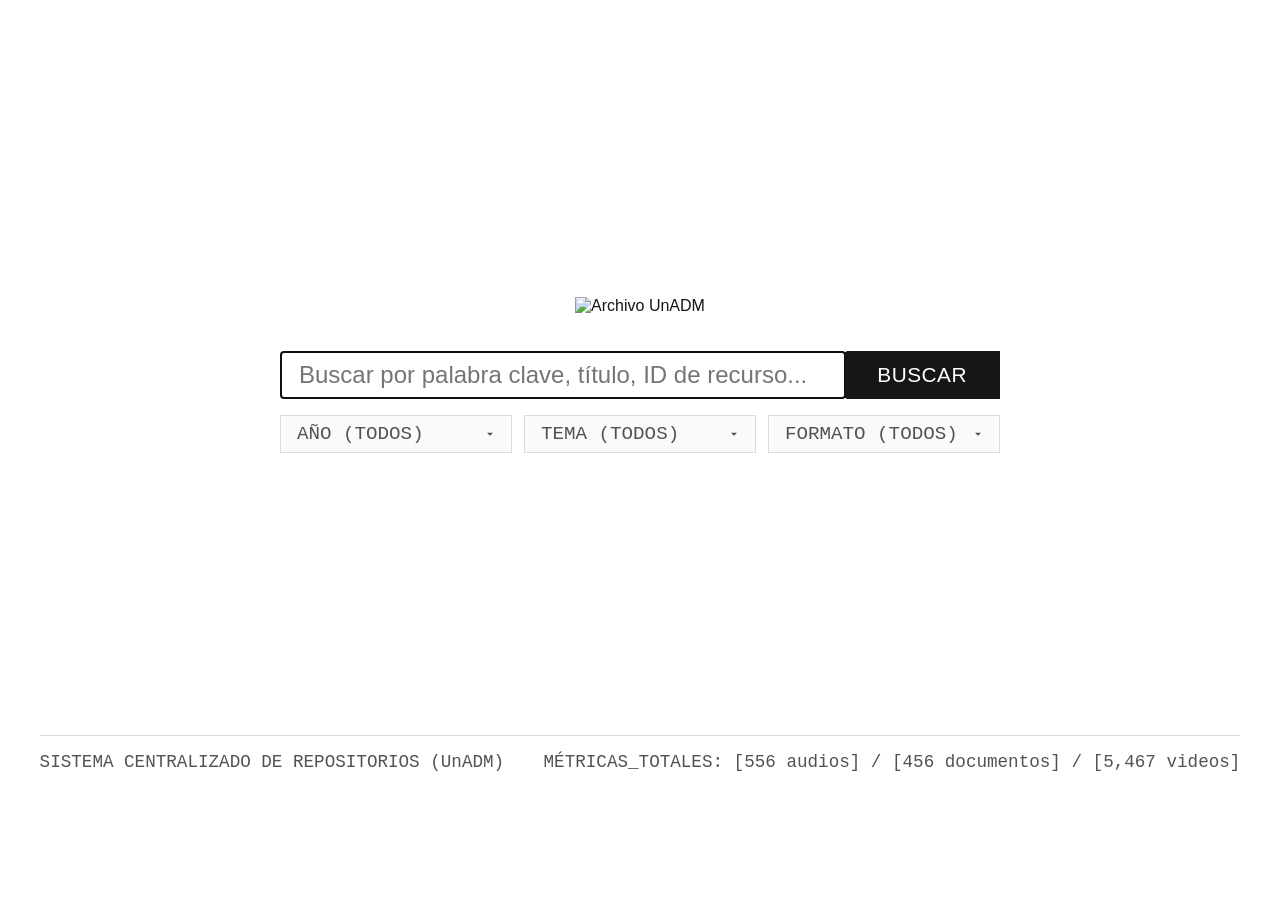
==== repositorio/index.html @ 66a1755c "Add initial HTML structure for repository page" ====
<!DOCTYPE html>
<html lang="es">

<head>
    <meta charset="UTF-8">
    <meta name="viewport" content="width=device-width, initial-scale=1.0">
    <title>archivo UnADM/ — Repositorio Digital</title>
    <link rel="stylesheet" href="https://cdnjs.cloudflare.com/ajax/libs/normalize/8.0.1/normalize.min.css">
    <link rel="stylesheet" href="https://cdnjs.cloudflare.com/ajax/libs/skeleton/2.0.4/skeleton.min.css">
    <link rel="stylesheet" href="css/arc.css">
    <link href="https://framework-gb.cdn.gob.mx/gm/v3/assets/styles/main.css" rel="stylesheet">
    <link href="https://framework-gb.cdn.gob.mx/gm/accesibilidad/css/gobmx-accesibilidad.min.css" rel="stylesheet">
    <style>
        /* CONFIGURACIÓN DEL SISTEMA DE DISEÑO (ESTILO MIT) */
        :root {
            --bg-main: #ffffff;
            --bg-sidebar: #f4f4f4;
            --border-color: #dcdcdc;
            --text-primary: #161616;
            --text-secondary: #525252;
            --accent-institutional: #621132;
            
            /* Tipografía Dual */
            --font-ui: -apple-system, BlinkMacSystemFont, "Segoe UI", Roboto, Helvetica, Arial, sans-serif;
            --font-mono: "SFMono-Regular", Consolas, "Liberation Mono", Menlo, Courier, monospace;
        }

        body {
            font-family: var(--font-ui);
            background-color: var(--bg-main);
            color: var(--text-primary);
            margin-top: 15px!important;
        }

        .arc_container-wide {
            max-width: 1400px;
            width: 95%;
            margin: 0 auto;
        }

        /* HEADER REDUCIDO PARA LANDING */
        .arc_header {
            display: flex;
            justify-content: flex-end;
            align-items: center;
            padding: 12px 0;
        }

        .arc_nav a {
            color: var(--text-secondary);
            text-decoration: none;
            font-size: 1.3rem;
            margin-left: 24px;
            font-family: var(--font-ui);
        }

        .arc_nav a:hover {
            color: var(--text-primary);
            text-decoration: underline;
        }

        /* CONTENEDOR CENTRAL DE BÚSQUEDA (HERO) */
        .arc_search-hero {
            display: flex;
            flex-direction: column;
            align-items: center;
            justify-content: center;
            min-height: calc(100vh - 180px); /* Balancea el centrado vertical */
            padding: 40px 0;
            box-sizing: border-box;
        }

        /* LOGO CENTRADO Y ESCALADO */
        .arc_hero-brand {
            margin-bottom: 36px;
            text-align: center;
        }

        .arc_hero-brand img {
            max-width: 450px;
            width: 100%;
            height: auto;
        }

        /* BARRA DE BÚSQUEDA EXPANSIBLE */
        .arc_search-central-box {
            width: 100%;
            max-width: 720px; /* Ancho óptimo de lectura y escaneo */
            margin: 0 auto;
        }

        .arc_search-bar-container {
            display: flex;
            border: 1px solid var(--text-primary);
            height: 46px; /* Ligeramente más alta para enfatizar la jerarquía de home */
            background: #fff;
        }

        .arc_search-input {
            flex: 1;
            border: none !important;
            padding: 12px 18px !important;
            font-size: 1.5rem;
            font-family: var(--font-ui);
            margin-bottom: 0 !important;
            box-shadow: none !important;
            height: auto !important;
        }

        .arc_search-button {
            background: var(--text-primary) !important;
            color: white !important;
            border: none !important;
            padding: 0 32px !important;
            font-weight: 500;
            cursor: pointer;
            text-transform: uppercase;
            font-size: 1.3rem !important;
            letter-spacing: 0.5px;
            margin-bottom: 0 !important;
            height: auto !important;
            border-radius: 0 !important;
        }

        .arc_search-button:hover {
            background: var(--accent-institutional) !important;
        }

        /* NAVEGACIÓN DE FILTROS (DROPDOWNS SUBYACENTES) */
        .arc_dropdown-nav-group {
            display: flex;
            gap: 12px;
            margin-top: 16px;
            width: 100%;
            justify-content: space-between;
        }

      .arc_filter-select {
    flex: 1;
    font-family: var(--font-mono) !important;
    font-size: 1.2rem !important;
    height: 38px !important;
    
    /* PADDING: 16px de aire a la izquierda del texto y 36px a la derecha para que no choque con la flecha */
    padding: 0 36px 0 16px !important; 
    
    margin: 0 !important;
    border: 1px solid var(--border-color) !important;
    border-radius: 0 !important;
    background-color: #fafafa !important;
    color: var(--text-secondary);
    cursor: pointer;
    
    /* Forzar la eliminación de estilos heredados del framework */
    -webkit-appearance: none !important;
    -moz-appearance: none !important;
    appearance: none !important;
    
    /* Renderizado e inyección limpia del indicador */
    background-image: url("data:image/svg+xml;utf8,<svg xmlns='http://www.w3.org/2000/svg' width='10' height='10' viewBox='0 0 10 10'><path d='M0 3l5 5 5-5z' fill='%23525252'/></svg>") !important;
    background-repeat: no-repeat !important;
    
    /* Ubicación matemática exacta: 16px separado del borde derecho, centrado verticalmente */
    background-position: calc(100% - 16px) center !important;
    background-size: 10px 6px !important;
}

/* Limpieza de remanentes para motores antiguos de Edge/IE */
.arc_filter-select::-ms-expand {
    display: none !important;
}

        /* FOOTER TÉCNICO */
        .arc_footer {
            border-top: 1px solid var(--border-color);
            padding: 16px 0;
            display: flex;
            justify-content: space-between;
            align-items: center;
            font-family: var(--font-mono);
            font-size: 1.1rem;
            color: var(--text-secondary);
        }
    </style>
</head>

<body>
    <div class="arc_container-wide">
        <main class="arc_search-hero">
            <div class="arc_hero-brand">
                <img src="img/logo2.png" alt="Archivo UnADM">
            </div>
            <div class="arc_search-central-box">
                <div class="arc_search-bar-container">
                    <input type="text" class="arc_search-input" autofocus placeholder="Buscar por palabra clave, título, ID de recurso...">
                    <button class="arc_search-button">Buscar</button>
                </div>
                <!-- Fila de Dropdowns Inferiores (Filtros Avanzados) -->
                <div class="arc_dropdown-nav-group">
                    <select class="arc_filter-select">
                        <option value="all" selected>AÑO (TODOS)</option>
                    </select>
                    <select class="arc_filter-select">
                        <option value="all" selected>TEMA (TODOS)</option>
                    </select>
                    <select class="arc_filter-select">
                        <option value="all" selected>FORMATO (TODOS)</option>
                    </select>
                </div>
            </div>
        </main>
        <footer class="arc_footer">
            <div>SISTEMA CENTRALIZADO DE REPOSITORIOS (UnADM)</div>
            <div>MÉTRICAS_TOTALES: [556 audios] / [456 documentos] / [5,467 videos]</div>
        </footer>
    </div>
    <script src="https://framework-gb.cdn.gob.mx/gm/accesibilidad/js/gobmx-accessibility.min.js"></script>
    <script src="https://framework-gb.cdn.gob.mx/gm/v3/assets/js/gobmx.js"></script>
    <!-- Lógica del Repositorio Centralizado -->
    <script src="js/app.js"></script>
</body>

</html>
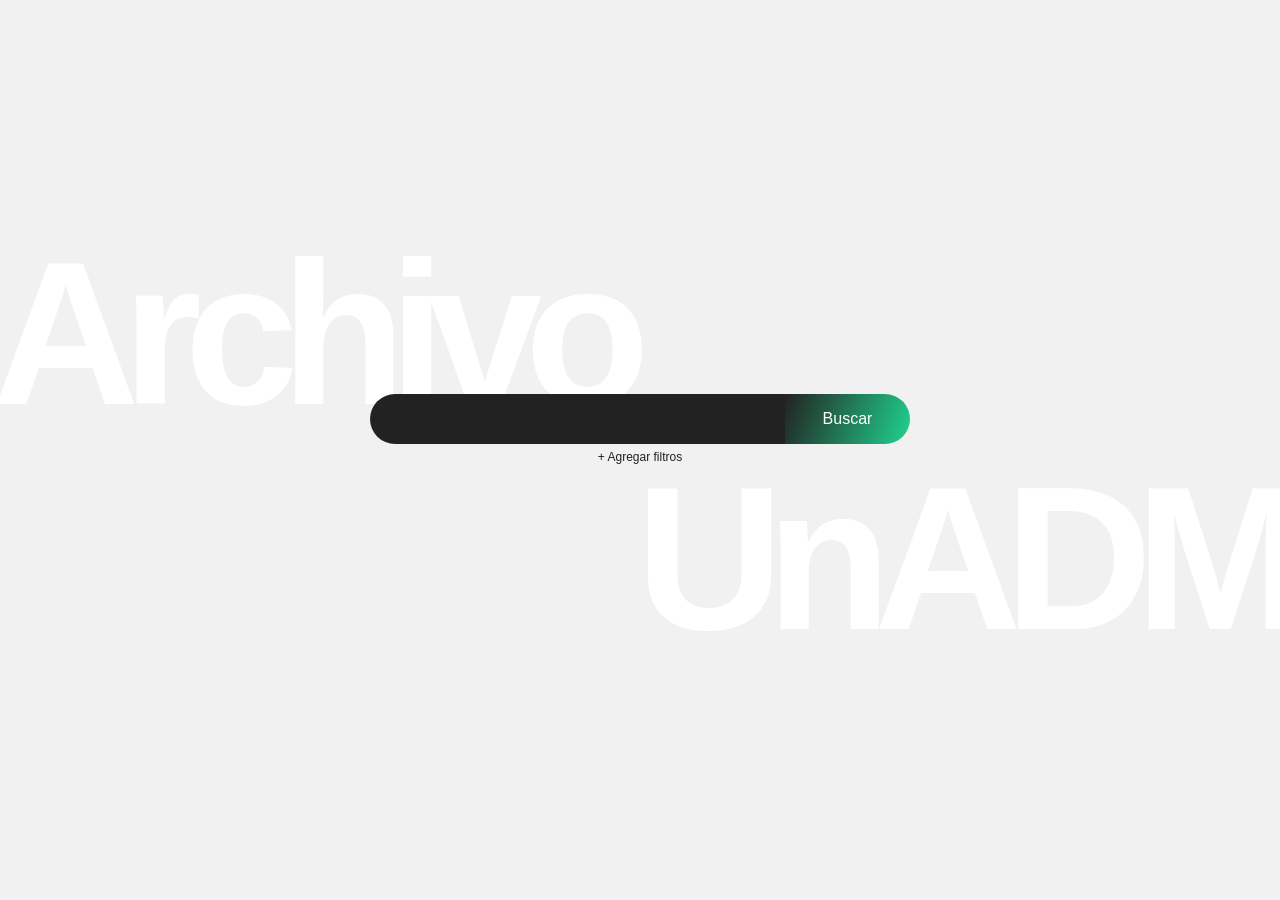
==== commit e22f6747: "Add files via upload" ====
--- a/repositorio/index.html
+++ b/repositorio/index.html
@@ -4,220 +4,295 @@
 <head>
     <meta charset="UTF-8">
     <meta name="viewport" content="width=device-width, initial-scale=1.0">
-    <title>archivo UnADM/ — Repositorio Digital</title>
-    <link rel="stylesheet" href="https://cdnjs.cloudflare.com/ajax/libs/normalize/8.0.1/normalize.min.css">
-    <link rel="stylesheet" href="https://cdnjs.cloudflare.com/ajax/libs/skeleton/2.0.4/skeleton.min.css">
-    <link rel="stylesheet" href="css/arc.css">
-    <link href="https://framework-gb.cdn.gob.mx/gm/v3/assets/styles/main.css" rel="stylesheet">
+    <meta name="theme-color" content="#f1f1f1"><link href="https://framework-gb.cdn.gob.mx/gm/v3/assets/styles/main.css" rel="stylesheet">
     <link href="https://framework-gb.cdn.gob.mx/gm/accesibilidad/css/gobmx-accesibilidad.min.css" rel="stylesheet">
+    <title>Archivo UnADM — Diseño alternativo</title>
     <style>
-        /* CONFIGURACIÓN DEL SISTEMA DE DISEÑO (ESTILO MIT) */
-        :root {
-            --bg-main: #ffffff;
-            --bg-sidebar: #f4f4f4;
-            --border-color: #dcdcdc;
-            --text-primary: #161616;
-            --text-secondary: #525252;
-            --accent-institutional: #621132;
-            
-            /* Tipografía Dual */
-            --font-ui: -apple-system, BlinkMacSystemFont, "Segoe UI", Roboto, Helvetica, Arial, sans-serif;
-            --font-mono: "SFMono-Regular", Consolas, "Liberation Mono", Menlo, Courier, monospace;
+        * {
+            box-sizing: border-box;
         }
 
         body {
-            font-family: var(--font-ui);
-            background-color: var(--bg-main);
-            color: var(--text-primary);
-            margin-top: 15px!important;
-        }
-
-        .arc_container-wide {
-            max-width: 1400px;
-            width: 95%;
-            margin: 0 auto;
-        }
-
-        /* HEADER REDUCIDO PARA LANDING */
-        .arc_header {
+            min-width: 320px;
+            min-height: 100vh;
+            margin: 0;
+            background: #f1f1f1;
+            color: #080808;
+            font-family: Arial, Helvetica, sans-serif;
+        }
+
+        .strm_alternate-home {
+            position: relative;
+            min-height: 100vh;
+            overflow: hidden;
+        }
+
+        .strm_wordmark {
+            position: absolute;
+            z-index: 0;
+            color: #fff;
+            font-size: clamp(7rem, 16vw, 15rem);
+            font-weight: 700;
+            letter-spacing: -0.085em;
+            line-height: 0.8;
+            white-space: nowrap;
+            pointer-events: none;
+            user-select: none;
+        }
+
+        .strm_wordmark-archivo {
+            top: 28%;
+            left: -0.04em;
+        }
+
+        .strm_wordmark-unadm {
+            top: 53%;
+            right: -0.04em;
+        }
+
+        .strm_search-panel {
+            position: absolute;
+            z-index: 1;
+            left: 50%;
+            width: min(540px, calc(100% - 40px));
+            transform: translateX(-50%);
+        }
+
+        .strm_search-panel {
+            top: 43.8%;
+        }
+
+        .strm_search-bar {
+            animation: strm_focus-in 900ms cubic-bezier(0.2, 0.7, 0.25, 1) both;
+        }
+
+        .strm_search-bar {
             display: flex;
-            justify-content: flex-end;
-            align-items: center;
-            padding: 12px 0;
-        }
-
-        .arc_nav a {
-            color: var(--text-secondary);
-            text-decoration: none;
-            font-size: 1.3rem;
-            margin-left: 24px;
-            font-family: var(--font-ui);
-        }
-
-        .arc_nav a:hover {
-            color: var(--text-primary);
+            height: 50px;
+            padding: 0;
+            overflow: hidden;
+            border-radius: 999px;
+            /*background: #000;*/
+        }
+
+        .strm_search-input {
+            flex: 1;
+            min-width: 0;
+            height: 50px;
+            margin: 0;
+            padding: 0 20px;
+            border: 0;
+            outline: 0;
+            background: #222222;
+            color: #fff;
+            font: inherit;
+            font-size: 16px;
+        }
+
+        .strm_search-input:focus-visible {
+            outline: none;
+            box-shadow: none;
+        }
+
+        .strm_search-button {
+            flex: 0 0 125px;
+            border: 0;
+            border-radius: 0px;
+            background: linear-gradient(110deg, #222222, #20d38f);
+            color: #ffffff;
+            font: inherit;
+            font-size: 16px;
+            cursor: pointer;
+        }
+
+        .strm_search-button:hover,
+        .strm_search-button:focus-visible {
+            background: linear-gradient(110deg, #0269dc, #1bbd7f);
+        }
+
+        .strm_filters {
+            display: grid;
+            grid-template-columns: repeat(3, minmax(0, 1fr));
+            gap: 22px;
+            width: min(360px, calc(100% - 40px));
+            margin: 18px auto 0;
+            animation: strm_filters-in 220ms ease-out both;
+        }
+
+        .strm_filters[hidden] {
+            display: none;
+        }
+
+        .strm_filters-toggle {
+            display: block;
+            margin: 6px auto 0;
+            padding: 0;
+            border: 0;
+            background: transparent;
+            color: #222;
+            font: inherit;
+            font-size: 12px;
+            cursor: pointer;
+        }
+
+        .strm_filters-toggle:hover,
+        .strm_filters-toggle:focus-visible {
             text-decoration: underline;
         }
 
-        /* CONTENEDOR CENTRAL DE BÚSQUEDA (HERO) */
-        .arc_search-hero {
-            display: flex;
-            flex-direction: column;
-            align-items: center;
-            justify-content: center;
-            min-height: calc(100vh - 180px); /* Balancea el centrado vertical */
-            padding: 40px 0;
-            box-sizing: border-box;
-        }
-
-        /* LOGO CENTRADO Y ESCALADO */
-        .arc_hero-brand {
-            margin-bottom: 36px;
+        @keyframes strm_focus-in {
+            from {
+                filter: blur(12px);
+                opacity: 0.25;
+                transform: scale(0.98);
+            }
+
+            to {
+                filter: blur(0);
+                opacity: 1;
+                transform: scale(1);
+            }
+        }
+
+        @keyframes strm_filters-in {
+            from {
+                filter: blur(8px);
+                opacity: 0;
+                transform: translateY(14px);
+            }
+
+            to {
+                filter: blur(0);
+                opacity: 1;
+                transform: translateY(0);
+            }
+        }
+
+        @media (prefers-reduced-motion: reduce) {
+
+            .strm_search-bar,
+            .strm_filters {
+                animation: none;
+            }
+        }
+
+        .strm_filter-field {
+            display: block;
+            min-width: 0;
+        }
+
+        .strm_filter-label {
+            display: block;
+            margin: 0 0 10px;
             text-align: center;
-        }
-
-        .arc_hero-brand img {
-            max-width: 450px;
+            font-size: 13px;
+            font-weight: 700;
+        }
+
+        .strm_filter-options {
+            max-height: 136px;
+            overflow-y: auto;
+            border-left: 1px solid #999;
+        }
+
+        .strm_filter-option {
+            display: block;
             width: 100%;
-            height: auto;
-        }
-
-        /* BARRA DE BÚSQUEDA EXPANSIBLE */
-        .arc_search-central-box {
-            width: 100%;
-            max-width: 720px; /* Ancho óptimo de lectura y escaneo */
-            margin: 0 auto;
-        }
-
-        .arc_search-bar-container {
-            display: flex;
-            border: 1px solid var(--text-primary);
-            height: 46px; /* Ligeramente más alta para enfatizar la jerarquía de home */
-            background: #fff;
-        }
-
-        .arc_search-input {
-            flex: 1;
-            border: none !important;
-            padding: 12px 18px !important;
-            font-size: 1.5rem;
-            font-family: var(--font-ui);
-            margin-bottom: 0 !important;
-            box-shadow: none !important;
-            height: auto !important;
-        }
-
-        .arc_search-button {
-            background: var(--text-primary) !important;
-            color: white !important;
-            border: none !important;
-            padding: 0 32px !important;
-            font-weight: 500;
+            min-height: 18px;
+            margin: 0;
+            padding: 1px 5px 1px 10px;
+            color: #222;
+            font-size: 12px;
+            line-height: 16px;
             cursor: pointer;
-            text-transform: uppercase;
-            font-size: 1.3rem !important;
-            letter-spacing: 0.5px;
-            margin-bottom: 0 !important;
-            height: auto !important;
-            border-radius: 0 !important;
-        }
-
-        .arc_search-button:hover {
-            background: var(--accent-institutional) !important;
-        }
-
-        /* NAVEGACIÓN DE FILTROS (DROPDOWNS SUBYACENTES) */
-        .arc_dropdown-nav-group {
-            display: flex;
-            gap: 12px;
-            margin-top: 16px;
-            width: 100%;
-            justify-content: space-between;
-        }
-
-      .arc_filter-select {
-    flex: 1;
-    font-family: var(--font-mono) !important;
-    font-size: 1.2rem !important;
-    height: 38px !important;
-    
-    /* PADDING: 16px de aire a la izquierda del texto y 36px a la derecha para que no choque con la flecha */
-    padding: 0 36px 0 16px !important; 
-    
-    margin: 0 !important;
-    border: 1px solid var(--border-color) !important;
-    border-radius: 0 !important;
-    background-color: #fafafa !important;
-    color: var(--text-secondary);
-    cursor: pointer;
-    
-    /* Forzar la eliminación de estilos heredados del framework */
-    -webkit-appearance: none !important;
-    -moz-appearance: none !important;
-    appearance: none !important;
-    
-    /* Renderizado e inyección limpia del indicador */
-    background-image: url("data:image/svg+xml;utf8,<svg xmlns='http://www.w3.org/2000/svg' width='10' height='10' viewBox='0 0 10 10'><path d='M0 3l5 5 5-5z' fill='%23525252'/></svg>") !important;
-    background-repeat: no-repeat !important;
-    
-    /* Ubicación matemática exacta: 16px separado del borde derecho, centrado verticalmente */
-    background-position: calc(100% - 16px) center !important;
-    background-size: 10px 6px !important;
-}
-
-/* Limpieza de remanentes para motores antiguos de Edge/IE */
-.arc_filter-select::-ms-expand {
-    display: none !important;
-}
-
-        /* FOOTER TÉCNICO */
-        .arc_footer {
-            border-top: 1px solid var(--border-color);
-            padding: 16px 0;
-            display: flex;
-            justify-content: space-between;
-            align-items: center;
-            font-family: var(--font-mono);
-            font-size: 1.1rem;
-            color: var(--text-secondary);
+        }
+
+        .strm_filter-option input {
+            position: absolute;
+            width: 1px;
+            height: 1px;
+            overflow: hidden;
+            clip: rect(0, 0, 0, 0);
+            white-space: nowrap;
+            clip-path: inset(50%);
+        }
+
+        .strm_filter-option:has(input:checked) {
+            background: #20d38f;
+        }
+
+        .strm_filter-option:focus-within {
+            outline: 2px solid #0269dc;
+            outline-offset: -2px;
+        }
+
+        @media (max-width: 600px) {
+            .strm_wordmark {
+                font-size: clamp(6rem, 24vw, 9rem);
+            }
+
+            .strm_wordmark-archivo {
+                top: 22%;
+            }
+
+            .strm_wordmark-unadm {
+                top: 44%;
+            }
+
+            .strm_search-panel {
+                top: 37%;
+            }
+
+            .strm_search-button {
+                flex-basis: 105px;
+            }
+
+            .strm_filters {
+                grid-template-columns: 1fr;
+                gap: 16px;
+                width: 100%;
+                margin: 20px 0 0;
+            }
+
+            .strm_filter-label {
+                text-align: left;
+            }
         }
     </style>
 </head>
 
 <body>
-    <div class="arc_container-wide">
-        <main class="arc_search-hero">
-            <div class="arc_hero-brand">
-                <img src="img/logo2.png" alt="Archivo UnADM">
+    <main class="strm_alternate-home">
+        <div class="strm_wordmark strm_wordmark-archivo" aria-hidden="true">Archivo</div>
+        <div class="strm_wordmark strm_wordmark-unadm" aria-hidden="true">UnADM</div>
+
+        <section class="strm_search-panel" aria-label="Buscar en el repositorio">
+            <div class="strm_search-bar" role="search">
+                <input class="strm_search-input strm_arc_search-input" type="search"
+                    aria-label="Buscar por palabra clave, título o ID de recurso" autocomplete="off" autofocus>
+                <button class="strm_search-button strm_arc_search-button" type="submit">Buscar</button>
             </div>
-            <div class="arc_search-central-box">
-                <div class="arc_search-bar-container">
-                    <input type="text" class="arc_search-input" autofocus placeholder="Buscar por palabra clave, título, ID de recurso...">
-                    <button class="arc_search-button">Buscar</button>
-                </div>
-                <!-- Fila de Dropdowns Inferiores (Filtros Avanzados) -->
-                <div class="arc_dropdown-nav-group">
-                    <select class="arc_filter-select">
-                        <option value="all" selected>AÑO (TODOS)</option>
-                    </select>
-                    <select class="arc_filter-select">
-                        <option value="all" selected>TEMA (TODOS)</option>
-                    </select>
-                    <select class="arc_filter-select">
-                        <option value="all" selected>FORMATO (TODOS)</option>
-                    </select>
-                </div>
+
+            <button class="strm_filters-toggle" type="button" aria-expanded="false" aria-controls="strm-search-filters">+ Agregar filtros</button>
+            <div class="strm_filters" id="strm-search-filters" aria-label="Filtros de búsqueda" hidden>
+                <section class="strm_filter-field" aria-labelledby="strm-year-label">
+                    <span class="strm_filter-label" id="strm-year-label">Año</span>
+                    <div class="strm_filter-options" data-filter-type="anio" role="group" aria-label="Filtrar por año"></div>
+                </section>
+                <section class="strm_filter-field" aria-labelledby="strm-theme-label">
+                    <span class="strm_filter-label" id="strm-theme-label">Tema</span>
+                    <div class="strm_filter-options" data-filter-type="tema" role="group" aria-label="Filtrar por tema"></div>
+                </section>
+                <section class="strm_filter-field" aria-labelledby="strm-format-label">
+                    <span class="strm_filter-label" id="strm-format-label">Formato</span>
+                    <div class="strm_filter-options" data-filter-type="formato" role="group" aria-label="Filtrar por formato"></div>
+                </section>
             </div>
-        </main>
-        <footer class="arc_footer">
-            <div>SISTEMA CENTRALIZADO DE REPOSITORIOS (UnADM)</div>
-            <div>MÉTRICAS_TOTALES: [556 audios] / [456 documentos] / [5,467 videos]</div>
-        </footer>
-    </div>
-    <script src="https://framework-gb.cdn.gob.mx/gm/accesibilidad/js/gobmx-accessibility.min.js"></script>
-    <script src="https://framework-gb.cdn.gob.mx/gm/v3/assets/js/gobmx.js"></script>
-    <!-- Lógica del Repositorio Centralizado -->
+        </section>
+    </main>
     <script src="js/app.js"></script>
+        <script src="https://framework-gb.cdn.gob.mx/gm/accesibilidad/js/gobmx-accesibilidad.min.js"></script>
+        <script src="https://framework-gb.cdn.gob.mx/gm/v3/assets/js/gobmx.js"></script>
 </body>
 
-</html>
+</html>
